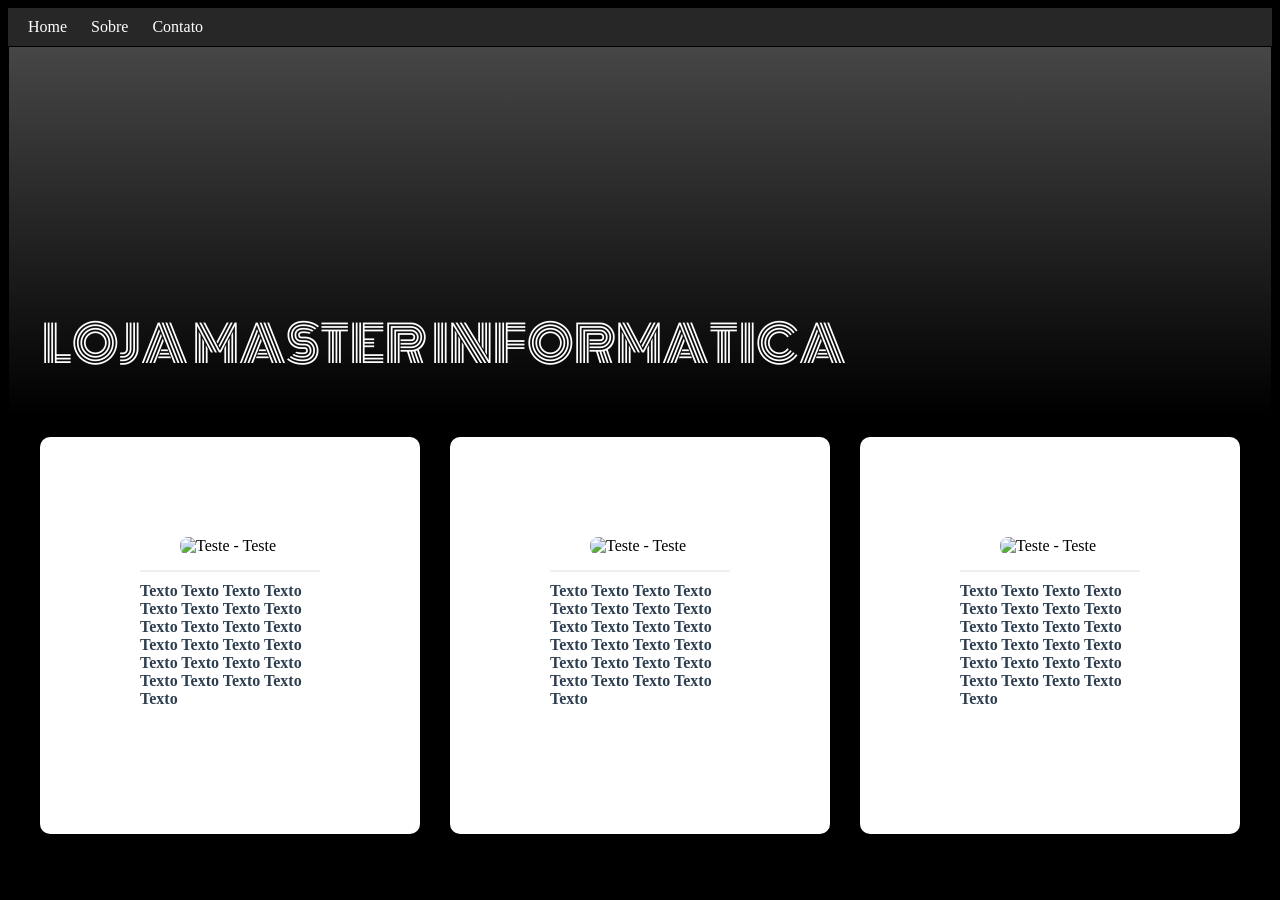
==== index.html @ d3e5ad8f "Commit changes" ====
<!DOCTYPE html>
<html lang="pt-BR">
    <head>
        <meta charset="UTP-8" />
        <meta name="viewport" content="width=device-width", initial-scale="1.0">
        <link rel="stylesheet" href="style.css">
        <title> Loja || Home  </title>
        <link rel="preconnect" href="https://fonts.googleapis.com">
        <link rel="preconnect" href="https://fonts.gstatic.com" crossorigin>
        <link href="https://fonts.googleapis.com/css2?family=Monoton&display=swap" rel="stylesheet">
    </head>
    <body>
        <div class="navbat">
            <nav class="navb">
                <ul class="navi">
                    <a href="index.html">Home</a>
                    <a href="sobre.html">Sobre</a>
                    <a href="contato.html">Contato</a>
                </ul>
            </nav>
        </div>

        <div class="anuncio">

        </div>
    
        <div class="box">
            <h2>LOJA MASTER INFORMATICA</h2>
            <img src="https://pcnetinformatica.com.br/wp-content/uploads/2023/04/produtos-pcgamers-1024x1024.png" alt="">
            <p> COM GRANDE PROMOÇÃO</p>
        </div>

        <div class="Geral">
            <div class="pbox">
            <img src="https://encrypted-tbn0.gstatic.com/images?q=tbn:ANd9GcQbjEK28_z24FDHHM0UUr6ms42eoCF3covvcpV9wKJre2dJXNgQ1iobJ6g&s=10"
                 width="100"
                 alt="Teste - Teste">
            <p>Texto Texto Texto Texto Texto Texto
                Texto Texto Texto Texto Texto Texto
                Texto Texto Texto Texto Texto Texto
                Texto
                Texto Texto Texto Texto Texto Texto
            </p>
        </div>
        
        <div class="pbox">
            <img src="https://encrypted-tbn0.gstatic.com/images?q=tbn:ANd9GcTzfjztZnSTuznD5-hgzSXPh1TymomC1hw3YrdUQlqcTQ&s=10"
                 width="100"
                 alt="Teste - Teste">
            <p>Texto Texto Texto Texto Texto Texto
                Texto Texto Texto Texto Texto Texto
                Texto Texto Texto Texto Texto Texto
                Texto
                Texto Texto Texto Texto Texto Texto
            </p>
        </div>
        
        <div class="pbox">
            <img src="https://encrypted-tbn0.gstatic.com/images?q=tbn:ANd9GcQLPOMNA9GInYhWbhg4uPaMlIerkyuO4vvO14zhGUcW7j_lxkJcxZJkAKM&s=10"
                 width="100"
                 alt="Teste - Teste">
            <p>Texto Texto Texto Texto Texto Texto
                Texto Texto Texto Texto Texto Texto
                Texto Texto Texto Texto Texto Texto
                Texto
                Texto Texto Texto Texto Texto Texto
            </p>
        </div>
        

        </div>
        
       
       
       
       
       
       
       
       
       
       
       
       
       
       
       
       
       
       
       
       
       
       
       
        <!-- <div class="box">
    <div class="Geral">
        <div>
            <a href=".html">
                <img 
                    src=""
                    width="100"
                    alt="Teste - Teste"
                >
            </a>
            <p>Teste - Teste</p>
        </div>
    </div>
</div>-->

        


    </body>
</html>
---- style.css ----
html {
    background-color: black;
    background-image: radial-gradient(to top, #000000, #272727);
    margin: 0; /* Good practice to reset margin */
    padding: 0; /* Good practice to reset padding */
}

.navb {
    display: flex;
    justify-content: space-between;
    align-items: center;
    padding: 10px 20px;
    background-color: rgb(39, 39, 39);
    color: #fff;
}

.navi {
    list-style: none;
    display: flex;
    gap: 1.5rem;
    margin: 0;
    padding: 0;
    text-shadow: #000000; /* Text shadow usually takes color and offset, this might not be doing what you expect */
}

a {
    text-decoration: none;
    color: #fff;
    font-family: Cambria, Cochin, Georgia, Times, 'Times New Roman', serif;
}

/* This is for a single featured box, might not be used for product items */
.box {
    margin: 1px;
    background-image: linear-gradient(to top, #000000, #464646);
    padding: 1rem 2rem;
    /* grid-row: 10rem; */ /* This property is not standard for grid-row sizing like this. Use grid-template-rows or auto. */
}

.monoton-regular {
  font-family: "Monoton", sans-serif;
  font-weight: 400;
  font-style: normal;
}

/* Styles for a specific featured box, if you have one */
.box h2 {
    color: #fff;
    font-size: 50px;
    font-family: "Monoton", sans-serif;
    font-weight: 400;
    font-style: normal;
    position: relative;
    top: 200px;
    left: 1px;
}

.box p {
    color: #fff;
    font-size: 50px;
    position: relative;
    bottom: 700px;
    left: 1px;
}

.box img {
    width: 100%;
    max-width: 1000px;
    height: auto;
    border-radius: 10px;
    transition: transform 0.3s ease;
    object-fit: cover;
    position: relative;
    bottom: 100px;
    left: 800px;
}


/* COMECO DOS AD AAAAAAAAAAAAAAAAAAAA */
.Geral {
    max-width: 1200px;
    
    margin: 0 auto;
    display: grid;
    grid-template-columns: repeat(auto-fit, minmax(250px, 1fr));
    gap: 30px;
    padding: 20px;
}

/* Cada item do produto */
.Geral > div {
    background: white;
    border-radius: 10px;
    padding: 100px;
    box-shadow: 0 4px 6px rgba(0, 0, 0, 0.1);
    transition: transform 0.3s ease, box-shadow 0.3s ease;
    text-align: start;
    display: flex;
    flex-direction: column;
    align-items: center;
}

.Geral > div:hover {
    transform: translateY(-5px);
    box-shadow: 0 8px 15px rgba(0, 0, 0, 0.2);
}

/* Imagens dos produtos */
.Geral img {
    width: 100%;
    max-width: 100px;
    height: auto;
    border-radius: 8px;
    transition: transform 0.3s ease;
    object-fit: cover;
}

.Geral img:hover {
    transform: scale(1.05);
}

/* Links das imagens */
.Geral a {
    display: block;
    text-decoration: none;
    width: 100%;
}

/* Nome dos produtos */
.Geral p {
    margin-top: 15px;
    font-weight: 600;
    color: #2c3e50;
    font-size: 1rem;
    padding: 10px 0;
    border-top: 2px solid #ecf0f1;
    width: 100%;
}

/* Estilo para links de produtos */
.Geral a[href^="pg"] {
    color: #3498db;
    transition: color 0.3s ease;
}

.Geral a[href^="pg"]:hover {
    color: #2980b9;
}

/* Estilo para o título do produto (p) dentro do link */
.Geral a[href^="pg"] p {
    color: #2c3e50;
}

.preco p {
    text-align: right;
    margin-top: 15px;
    font-weight: 1000;
    color: #b33838;
    font-size: 2rem;
    padding: 10px 0;
    border-top: 2px solid #ecf0f1;
    width: 100%;

}
.img-produto {
    width: 100%;
    max-width: 200px;
    height: auto;
    border-radius: 8px;
    transition: transform 0.3s ease;
    object-fit: cover;
}


.pbox {
    top: 90px;
    left: 100px;
}
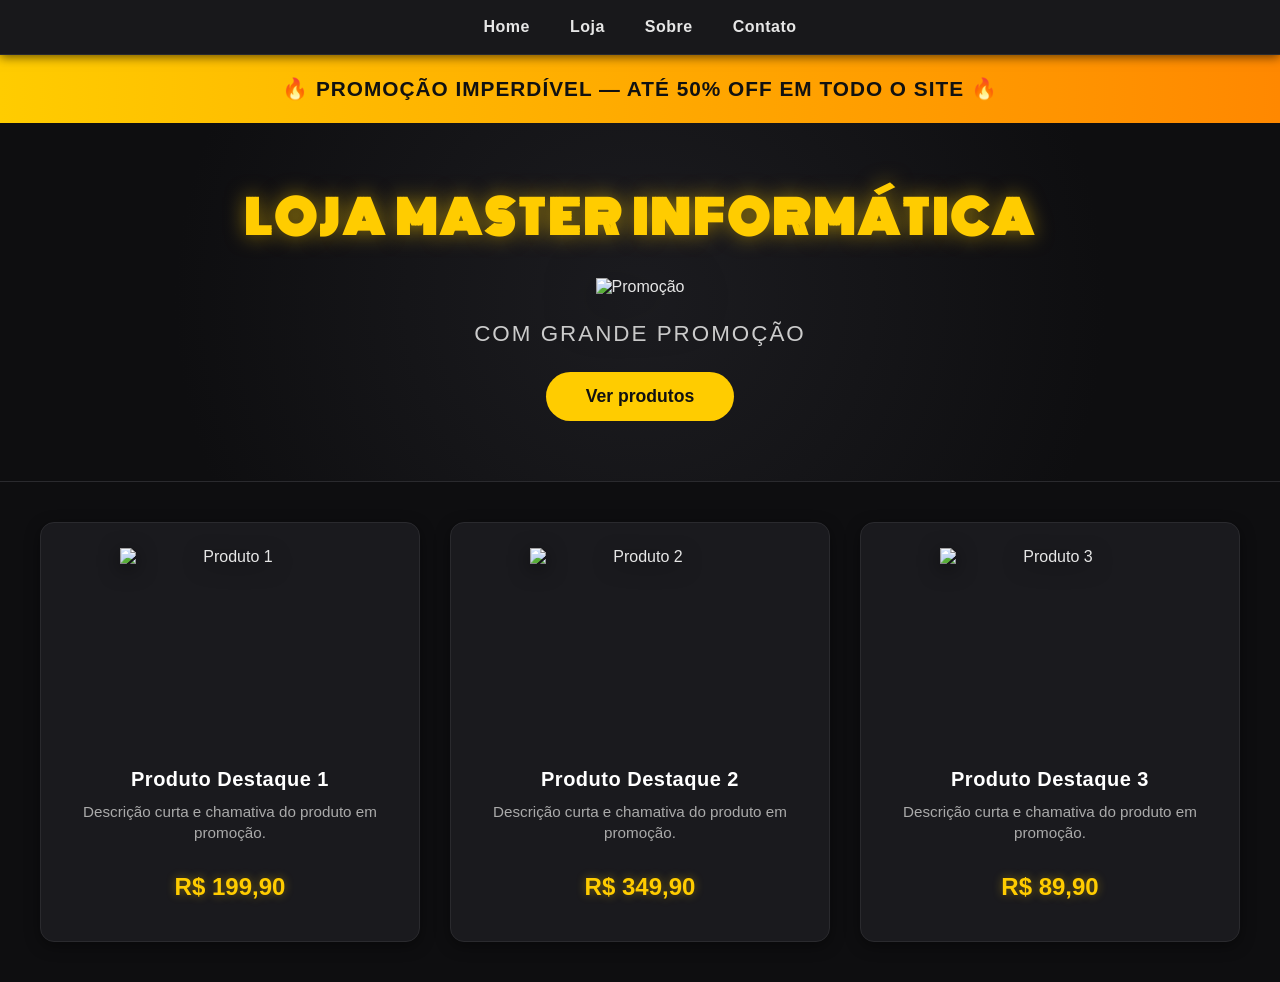
==== commit 05ccd5d7: "COMMIT ALMOST FINISH" ====
--- a/index.html
+++ b/index.html
@@ -1,115 +1,64 @@
 <!DOCTYPE html>
 <html lang="pt-BR">
-    <head>
-        <meta charset="UTP-8" />
-        <meta name="viewport" content="width=device-width", initial-scale="1.0">
-        <link rel="stylesheet" href="style.css">
-        <title> Loja || Home  </title>
-        <link rel="preconnect" href="https://fonts.googleapis.com">
-        <link rel="preconnect" href="https://fonts.gstatic.com" crossorigin>
-        <link href="https://fonts.googleapis.com/css2?family=Monoton&display=swap" rel="stylesheet">
-    </head>
-    <body>
-        <div class="navbat">
-            <nav class="navb">
-                <ul class="navi">
-                    <a href="index.html">Home</a>
-                    <a href="sobre.html">Sobre</a>
-                    <a href="contato.html">Contato</a>
-                </ul>
-            </nav>
+<head>
+    <meta charset="UTF-8" />
+    <meta name="viewport" content="width=device-width, initial-scale=1.0">
+    <link rel="stylesheet" href="style.css">
+    <title>Loja || Home</title>
+    <link rel="preconnect" href="https://fonts.googleapis.com">
+    <link rel="preconnect" href="https://fonts.gstatic.com" crossorigin>
+    <link href="https://fonts.googleapis.com/css2?family=Monoton&display=swap" rel="stylesheet">
+</head>
+<body>
+
+    <!-- MENU -->
+    <div class="navbat">
+        <nav class="navb">
+            <ul class="navi">
+                <li><a href="index.html">Home</a></li>
+                <li><a href="loja.html">Loja</a></li>
+                <li><a href="sobre.html">Sobre</a></li>
+                <li><a href="contato.html">Contato</a></li>
+            </ul>
+        </nav>
+    </div>
+
+    <!-- FAIXA DE PROPAGANDA (agora grande e chamativa) -->
+    <div class="anuncio">
+        <p>🔥 PROMOÇÃO IMPERDÍVEL — ATÉ 50% OFF EM TODO O SITE 🔥</p>
+    </div>
+
+    <!-- BANNER PRINCIPAL -->
+    <div class="box">
+        <h2>LOJA MASTER INFORMÁTICA</h2>
+        <img src="https://pcnetinformatica.com.br/wp-content/uploads/2023/04/produtos-pcgamers-1024x1024.png" alt="Promoção">
+        <p>COM GRANDE PROMOÇÃO</p>
+        <a href="loja.html" class="btn-destaque">Ver produtos</a>
+    </div>
+
+    <!-- PRODUTOS EM DESTAQUE -->
+    <div class="Geral">
+        <div class="pbox">
+            <img src="https://encrypted-tbn0.gstatic.com/images?q=tbn:ANd9GcQbjEK28_z24FDHHM0UUr6ms42eoCF3covvcpV9wKJre2dJXNgQ1iobJ6g&s=10" alt="Produto 1">
+            <h3>Produto Destaque 1</h3>
+            <p>Descrição curta e chamativa do produto em promoção.</p>
+            <div class="preco">R$ 199,90</div>
         </div>
 
-        <div class="anuncio">
-
-        </div>
-    
-        <div class="box">
-            <h2>LOJA MASTER INFORMATICA</h2>
-            <img src="https://pcnetinformatica.com.br/wp-content/uploads/2023/04/produtos-pcgamers-1024x1024.png" alt="">
-            <p> COM GRANDE PROMOÇÃO</p>
+        <div class="pbox">
+            <img src="https://encrypted-tbn0.gstatic.com/images?q=tbn:ANd9GcTzfjztZnSTuznD5-hgzSXPh1TymomC1hw3YrdUQlqcTQ&s=10" alt="Produto 2">
+            <h3>Produto Destaque 2</h3>
+            <p>Descrição curta e chamativa do produto em promoção.</p>
+            <div class="preco">R$ 349,90</div>
         </div>
 
-        <div class="Geral">
-            <div class="pbox">
-            <img src="https://encrypted-tbn0.gstatic.com/images?q=tbn:ANd9GcQbjEK28_z24FDHHM0UUr6ms42eoCF3covvcpV9wKJre2dJXNgQ1iobJ6g&s=10"
-                 width="100"
-                 alt="Teste - Teste">
-            <p>Texto Texto Texto Texto Texto Texto
-                Texto Texto Texto Texto Texto Texto
-                Texto Texto Texto Texto Texto Texto
-                Texto
-                Texto Texto Texto Texto Texto Texto
-            </p>
-        </div>
-        
         <div class="pbox">
-            <img src="https://encrypted-tbn0.gstatic.com/images?q=tbn:ANd9GcTzfjztZnSTuznD5-hgzSXPh1TymomC1hw3YrdUQlqcTQ&s=10"
-                 width="100"
-                 alt="Teste - Teste">
-            <p>Texto Texto Texto Texto Texto Texto
-                Texto Texto Texto Texto Texto Texto
-                Texto Texto Texto Texto Texto Texto
-                Texto
-                Texto Texto Texto Texto Texto Texto
-            </p>
-        </div>
-        
-        <div class="pbox">
-            <img src="https://encrypted-tbn0.gstatic.com/images?q=tbn:ANd9GcQLPOMNA9GInYhWbhg4uPaMlIerkyuO4vvO14zhGUcW7j_lxkJcxZJkAKM&s=10"
-                 width="100"
-                 alt="Teste - Teste">
-            <p>Texto Texto Texto Texto Texto Texto
-                Texto Texto Texto Texto Texto Texto
-                Texto Texto Texto Texto Texto Texto
-                Texto
-                Texto Texto Texto Texto Texto Texto
-            </p>
-        </div>
-        
-
-        </div>
-        
-       
-       
-       
-       
-       
-       
-       
-       
-       
-       
-       
-       
-       
-       
-       
-       
-       
-       
-       
-       
-       
-       
-       
-        <!-- <div class="box">
-    <div class="Geral">
-        <div>
-            <a href=".html">
-                <img 
-                    src=""
-                    width="100"
-                    alt="Teste - Teste"
-                >
-            </a>
-            <p>Teste - Teste</p>
+            <img src="https://encrypted-tbn0.gstatic.com/images?q=tbn:ANd9GcQLPOMNA9GInYhWbhg4uPaMlIerkyuO4vvO14zhGUcW7j_lxkJcxZJkAKM&s=10" alt="Produto 3">
+            <h3>Produto Destaque 3</h3>
+            <p>Descrição curta e chamativa do produto em promoção.</p>
+            <div class="preco">R$ 89,90</div>
         </div>
     </div>
-</div>-->
 
-        
-
-
-    </body>
-</html>
+</body>
+</html>
--- a/style.css
+++ b/style.css
@@ -1,179 +1,424 @@
-html {
-    background-color: black;
-    background-image: radial-gradient(to top, #000000, #272727);
-    margin: 0; /* Good practice to reset margin */
-    padding: 0; /* Good practice to reset padding */
-}
-
-.navb {
-    display: flex;
-    justify-content: space-between;
-    align-items: center;
-    padding: 10px 20px;
-    background-color: rgb(39, 39, 39);
-    color: #fff;
-}
-
-.navi {
-    list-style: none;
-    display: flex;
-    gap: 1.5rem;
+/* ===================== RESET ===================== */
+* {
     margin: 0;
     padding: 0;
-    text-shadow: #000000; /* Text shadow usually takes color and offset, this might not be doing what you expect */
-}
-
-a {
+    box-sizing: border-box;
+    font-family: 'Segoe UI', Arial, sans-serif;
+}
+
+body {
+    background: #0e0e10;
+    color: #e6e6e6;
+    min-height: 100vh;
+}
+
+/* ===================== MENU ===================== */
+.navbat {
+    background: #18181b;
+    padding: 18px 0;
+    box-shadow: 0 2px 10px rgba(0,0,0,0.6);
+    position: sticky;
+    top: 0;
+    z-index: 100;
+    border-bottom: 1px solid #2a2a2e;
+}
+
+.navb {
+    display: flex;
+    justify-content: center;
+}
+
+.navi {
+    display: flex;
+    gap: 40px;
+    list-style: none;
+}
+
+.navi a {
+    color: #e6e6e6;
     text-decoration: none;
+    font-weight: 600;
+    font-size: 1rem;
+    letter-spacing: 0.5px;
+    padding: 6px 0;
+    position: relative;
+    transition: color 0.25s;
+}
+
+.navi a::after {
+    content: "";
+    position: absolute;
+    left: 0;
+    bottom: -4px;
+    width: 0;
+    height: 2px;
+    background: #ffcc00;
+    transition: width 0.3s;
+}
+
+.navi a:hover {
+    color: #ffcc00;
+}
+
+.navi a:hover::after {
+    width: 100%;
+}
+
+/* ===================== FAIXA DE PROPAGANDA (GRANDE) ===================== */
+.anuncio {
+    background: linear-gradient(90deg, #ffcc00, #ff8800, #ffcc00);
+    background-size: 200% 100%;
+    animation: faixaAnim 4s linear infinite;
+    color: #111;
+    text-align: center;
+    padding: 22px 15px;
+    font-weight: bold;
+    font-size: 1.3rem;
+    letter-spacing: 1px;
+    text-transform: uppercase;
+    box-shadow: 0 4px 15px rgba(255, 170, 0, 0.3);
+}
+
+.anuncio p {
+    margin: 0;
+}
+
+@keyframes faixaAnim {
+    0%   { background-position: 0% 50%; }
+    100% { background-position: 200% 50%; }
+}
+
+/* ===================== BANNER PRINCIPAL ===================== */
+.box {
+    text-align: center;
+    padding: 60px 20px;
+    background: radial-gradient(circle at center, #1c1c20 0%, #0e0e10 70%);
+    border-bottom: 1px solid #2a2a2e;
+}
+
+.box h2 {
+    font-family: 'Monoton', cursive;
+    font-size: 2.8rem;
+    color: #ffcc00;
+    letter-spacing: 3px;
+    margin-bottom: 25px;
+    text-shadow: 0 0 20px rgba(255, 204, 0, 0.5);
+}
+
+.box img {
+    max-width: 480px;
+    width: 100%;
+    filter: drop-shadow(0 10px 25px rgba(0,0,0,0.7));
+    transition: transform 0.4s;
+}
+
+.box img:hover {
+    transform: scale(1.05);
+}
+
+.box p {
+    margin-top: 25px;
+    font-size: 1.4rem;
+    color: #ccc;
+    letter-spacing: 2px;
+}
+
+.btn-destaque {
+    display: inline-block;
+    margin-top: 25px;
+    padding: 14px 40px;
+    background: #ffcc00;
+    color: #111;
+    text-decoration: none;
+    font-weight: bold;
+    border-radius: 30px;
+    font-size: 1.1rem;
+    transition: background 0.3s, transform 0.2s;
+}
+
+.btn-destaque:hover {
+    background: #ff8800;
+    transform: translateY(-3px);
+}
+
+/* ===================== GRID DE PRODUTOS ===================== */
+.Geral {
+    display: grid;
+    grid-template-columns: repeat(auto-fill, minmax(280px, 1fr));
+    gap: 30px;
+    padding: 40px;
+    max-width: 1300px;
+    margin: 0 auto;
+}
+
+/* ===================== CARD DE PRODUTO (CAIXA GRANDE) ===================== */
+.pbox {
+    background: #1a1a1e;
+    border: 1px solid #2a2a2e;
+    border-radius: 14px;
+    padding: 25px;
+    text-align: center;
+    display: flex;
+    flex-direction: column;
+    justify-content: space-between;
+    min-height: 420px;
+    transition: transform 0.3s, box-shadow 0.3s, border-color 0.3s;
+    box-shadow: 0 4px 15px rgba(0,0,0,0.4);
+}
+
+.pbox:hover {
+    transform: translateY(-8px);
+    border-color: #ffcc00;
+    box-shadow: 0 12px 30px rgba(255, 204, 0, 0.15);
+}
+
+.pbox img {
+    width: 100%;
+    max-width: 220px;
+    height: 200px;
+    object-fit: contain;
+    margin: 0 auto 20px;
+    filter: drop-shadow(0 5px 10px rgba(0,0,0,0.6));
+    transition: transform 0.3s;
+}
+
+.pbox:hover img {
+    transform: scale(1.08);
+}
+
+.pbox h3 {
+    font-size: 1.25rem;
     color: #fff;
-    font-family: Cambria, Cochin, Georgia, Times, 'Times New Roman', serif;
-}
-
-/* This is for a single featured box, might not be used for product items */
-.box {
-    margin: 1px;
-    background-image: linear-gradient(to top, #000000, #464646);
-    padding: 1rem 2rem;
-    /* grid-row: 10rem; */ /* This property is not standard for grid-row sizing like this. Use grid-template-rows or auto. */
-}
-
-.monoton-regular {
-  font-family: "Monoton", sans-serif;
-  font-weight: 400;
-  font-style: normal;
-}
-
-/* Styles for a specific featured box, if you have one */
-.box h2 {
+    margin-bottom: 10px;
+    letter-spacing: 0.5px;
+}
+
+.pbox p {
+    color: #aaa;
+    font-size: 0.95rem;
+    line-height: 1.4;
+    margin-bottom: 18px;
+    flex-grow: 1;
+}
+
+.preco {
+    color: #ffcc00;
+    font-weight: bold;
+    font-size: 1.5rem;
+    margin-bottom: 15px;
+    text-shadow: 0 0 10px rgba(255, 204, 0, 0.4);
+}
+
+.btn-comprar {
+    display: inline-block;
+    padding: 12px 25px;
+    background: #ffcc00;
+    color: #111;
+    text-decoration: none;
+    font-weight: bold;
+    border-radius: 30px;
+    transition: background 0.3s, transform 0.2s;
+}
+
+.btn-comprar:hover {
+    background: #ff8800;
+    transform: scale(1.05);
+}
+
+/* ===================== TÍTULO DA PÁGINA ===================== */
+.titulo-pagina {
+    text-align: center;
+    margin: 40px 0 10px;
+    font-family: 'Monoton', cursive;
+    color: #ffcc00;
+    font-size: 2.2rem;
+    letter-spacing: 3px;
+    text-shadow: 0 0 15px rgba(255, 204, 0, 0.4);
+}
+
+/* ===================== RESPONSIVO ===================== */
+@media (max-width: 600px) {
+    .navi {
+        gap: 18px;
+        font-size: 0.9rem;
+    }
+    .anuncio {
+        font-size: 1rem;
+        padding: 16px 10px;
+    }
+    .box h2 {
+        font-size: 1.8rem;
+    }
+    .Geral {
+        padding: 20px;
+        gap: 20px;
+    }
+}
+
+/* ===================== SOBRE ===================== */
+.sobre-container {
+    max-width: 1000px;
+    margin: 40px auto;
+    padding: 0 25px;
+    display: flex;
+    flex-direction: column;
+    gap: 25px;
+}
+
+.sobre-box {
+    background: #1a1a1e;
+    border: 1px solid #2a2a2e;
+    border-radius: 14px;
+    padding: 30px;
+    box-shadow: 0 4px 15px rgba(0,0,0,0.4);
+    transition: border-color 0.3s, transform 0.3s;
+}
+
+.sobre-box:hover {
+    border-color: #ffcc00;
+    transform: translateY(-4px);
+}
+
+.sobre-box h2 {
+    color: #ffcc00;
+    margin-bottom: 15px;
+    font-size: 1.5rem;
+    letter-spacing: 1px;
+}
+
+.sobre-box p {
+    color: #ccc;
+    line-height: 1.7;
+    margin-bottom: 12px;
+    font-size: 1rem;
+}
+
+.sobre-box strong {
     color: #fff;
-    font-size: 50px;
-    font-family: "Monoton", sans-serif;
-    font-weight: 400;
-    font-style: normal;
-    position: relative;
-    top: 200px;
-    left: 1px;
-}
-
-.box p {
+}
+
+.lista-vantagens {
+    list-style: none;
+    display: flex;
+    flex-direction: column;
+    gap: 10px;
+}
+
+.lista-vantagens li {
+    color: #ccc;
+    font-size: 1rem;
+    padding: 6px 0;
+    border-bottom: 1px solid #2a2a2e;
+}
+
+/* ===================== CONTATO ===================== */
+.contato-container {
+    max-width: 1100px;
+    margin: 40px auto;
+    padding: 0 25px;
+    display: grid;
+    grid-template-columns: 1fr 1fr;
+    gap: 25px;
+}
+
+.contato-box {
+    background: #1a1a1e;
+    border: 1px solid #2a2a2e;
+    border-radius: 14px;
+    padding: 30px;
+    box-shadow: 0 4px 15px rgba(0,0,0,0.4);
+}
+
+.contato-box h2 {
+    color: #ffcc00;
+    margin-bottom: 20px;
+    font-size: 1.4rem;
+    letter-spacing: 1px;
+}
+
+/* Formulário */
+.form-contato {
+    display: flex;
+    flex-direction: column;
+    gap: 10px;
+}
+
+.form-contato label {
+    color: #ccc;
+    font-size: 0.9rem;
+    font-weight: 600;
+    margin-top: 5px;
+}
+
+.form-contato input,
+.form-contato textarea {
+    background: #0e0e10;
+    border: 1px solid #2a2a2e;
+    border-radius: 8px;
+    padding: 12px;
+    color: #e6e6e6;
+    font-size: 0.95rem;
+    outline: none;
+    transition: border-color 0.3s, box-shadow 0.3s;
+    font-family: inherit;
+    resize: vertical;
+}
+
+.form-contato input:focus,
+.form-contato textarea:focus {
+    border-color: #ffcc00;
+    box-shadow: 0 0 8px rgba(255, 204, 0, 0.3);
+}
+
+.form-contato button {
+    margin-top: 15px;
+    cursor: pointer;
+    border: none;
+    font-family: inherit;
+}
+
+/* Info de contato */
+.info-contato {
+    list-style: none;
+    display: flex;
+    flex-direction: column;
+    gap: 18px;
+}
+
+.info-contato li span {
+    display: block;
+    color: #ffcc00;
+    font-weight: bold;
+    font-size: 0.95rem;
+    margin-bottom: 4px;
+}
+
+.info-contato li p {
+    color: #ccc;
+    font-size: 1rem;
+}
+
+.btn-whats {
+    display: inline-block;
+    margin-top: 25px;
+    padding: 14px 30px;
+    background: #25d366;
     color: #fff;
-    font-size: 50px;
-    position: relative;
-    bottom: 700px;
-    left: 1px;
-}
-
-.box img {
-    width: 100%;
-    max-width: 1000px;
-    height: auto;
-    border-radius: 10px;
-    transition: transform 0.3s ease;
-    object-fit: cover;
-    position: relative;
-    bottom: 100px;
-    left: 800px;
-}
-
-
-/* COMECO DOS AD AAAAAAAAAAAAAAAAAAAA */
-.Geral {
-    max-width: 1200px;
-    
-    margin: 0 auto;
-    display: grid;
-    grid-template-columns: repeat(auto-fit, minmax(250px, 1fr));
-    gap: 30px;
-    padding: 20px;
-}
-
-/* Cada item do produto */
-.Geral > div {
-    background: white;
-    border-radius: 10px;
-    padding: 100px;
-    box-shadow: 0 4px 6px rgba(0, 0, 0, 0.1);
-    transition: transform 0.3s ease, box-shadow 0.3s ease;
-    text-align: start;
-    display: flex;
-    flex-direction: column;
-    align-items: center;
-}
-
-.Geral > div:hover {
-    transform: translateY(-5px);
-    box-shadow: 0 8px 15px rgba(0, 0, 0, 0.2);
-}
-
-/* Imagens dos produtos */
-.Geral img {
-    width: 100%;
-    max-width: 100px;
-    height: auto;
-    border-radius: 8px;
-    transition: transform 0.3s ease;
-    object-fit: cover;
-}
-
-.Geral img:hover {
-    transform: scale(1.05);
-}
-
-/* Links das imagens */
-.Geral a {
-    display: block;
     text-decoration: none;
-    width: 100%;
-}
-
-/* Nome dos produtos */
-.Geral p {
-    margin-top: 15px;
-    font-weight: 600;
-    color: #2c3e50;
-    font-size: 1rem;
-    padding: 10px 0;
-    border-top: 2px solid #ecf0f1;
-    width: 100%;
-}
-
-/* Estilo para links de produtos */
-.Geral a[href^="pg"] {
-    color: #3498db;
-    transition: color 0.3s ease;
-}
-
-.Geral a[href^="pg"]:hover {
-    color: #2980b9;
-}
-
-/* Estilo para o título do produto (p) dentro do link */
-.Geral a[href^="pg"] p {
-    color: #2c3e50;
-}
-
-.preco p {
-    text-align: right;
-    margin-top: 15px;
-    font-weight: 1000;
-    color: #b33838;
-    font-size: 2rem;
-    padding: 10px 0;
-    border-top: 2px solid #ecf0f1;
-    width: 100%;
-
-}
-.img-produto {
-    width: 100%;
-    max-width: 200px;
-    height: auto;
-    border-radius: 8px;
-    transition: transform 0.3s ease;
-    object-fit: cover;
-}
-
-
-.pbox {
-    top: 90px;
-    left: 100px;
+    font-weight: bold;
+    border-radius: 30px;
+    transition: background 0.3s, transform 0.2s;
+    text-align: center;
+}
+
+.btn-whats:hover {
+    background: #1ebe57;
+    transform: translateY(-3px);
+}
+
+/* Responsivo */
+@media (max-width: 800px) {
+    .contato-container {
+        grid-template-columns: 1fr;
+    }
 }
